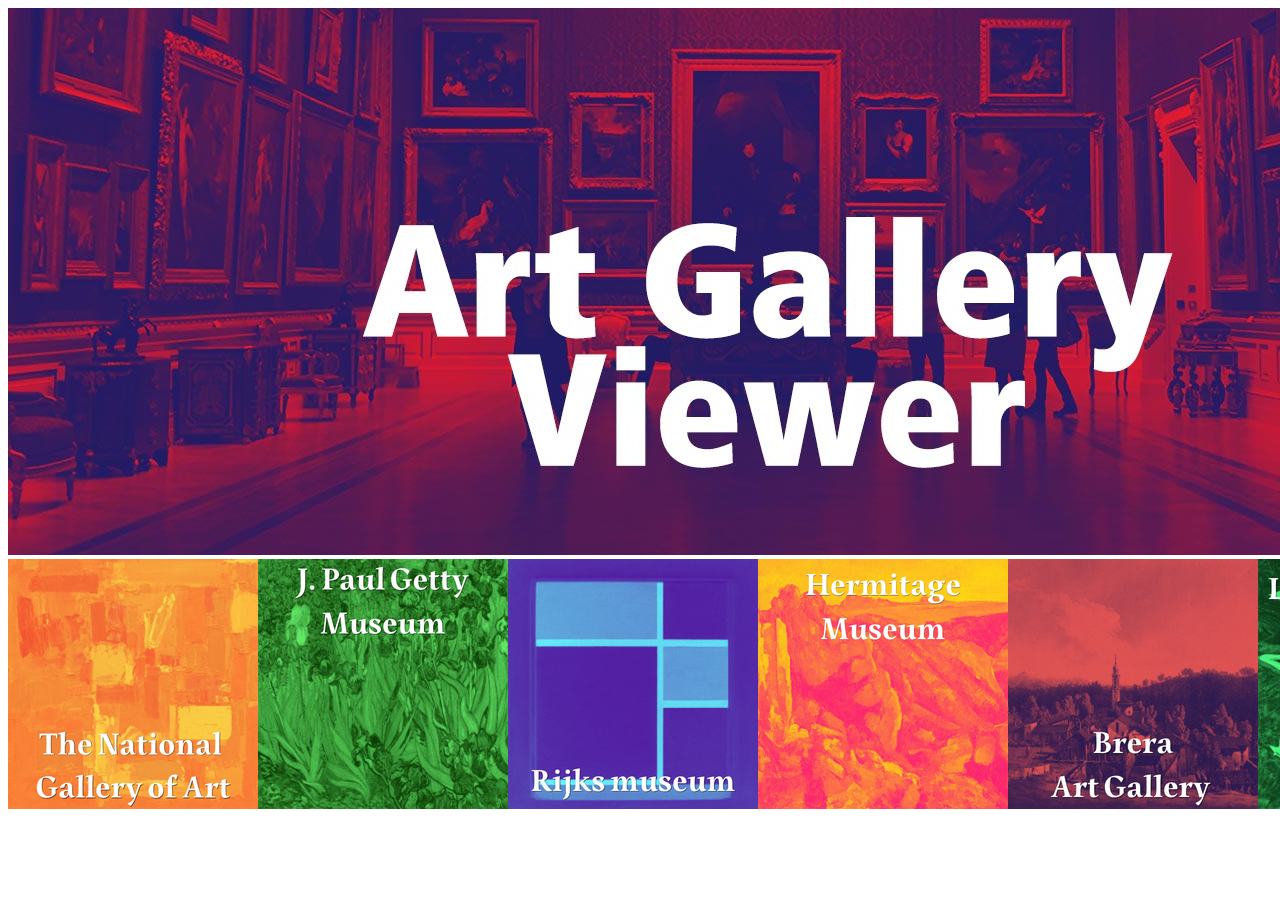
==== index.html @ 43ebd508 "بناء الهياكل الاولية للصفحة الرئيسة وصفحات المعارض" ====
<!DOCTYPE html>
 <head>
  <title>Gallery Art Viewer</title>
  <meta charset="UTF-8">
  <meta name="description" content="Explore contemporary art exhibitions, original paintings, and creative artwork by featured artists. Discover unique visual collections and visit our digital gallery.">
</head>
<body>
  <img src="imgs/headers/gallery-header.jpg" alt ="Art gallery viewer">

  <div style="white-space: nowrap;">

  <a href="nga.html"><img src="imgs/ICONS/NGA ICON.png" alt ="national gallery of art"></a><a href="getty.html"><img src="imgs/ICONS/GETTY ICON.png" alt ="J. Paul Getty Museum"></a><a href="rijks.html"><img src="imgs/ICONS/RIJKS ICON.png" alt ="Rijks museum"></a><a href="hermitage.html"><img src="imgs/ICONS/HERMITAGE ICON.png" alt ="Hermitage Museum"></a><a href="brera.html"><img src="imgs/ICONS/BRERA ICON.png" alt ="Brera Art Gallery"></a><a href="louvre.html"><img src="imgs/ICONS/LOUVRE ICON.png" alt ="Louvre Museum"></a>
  </div>
</body>

</html>
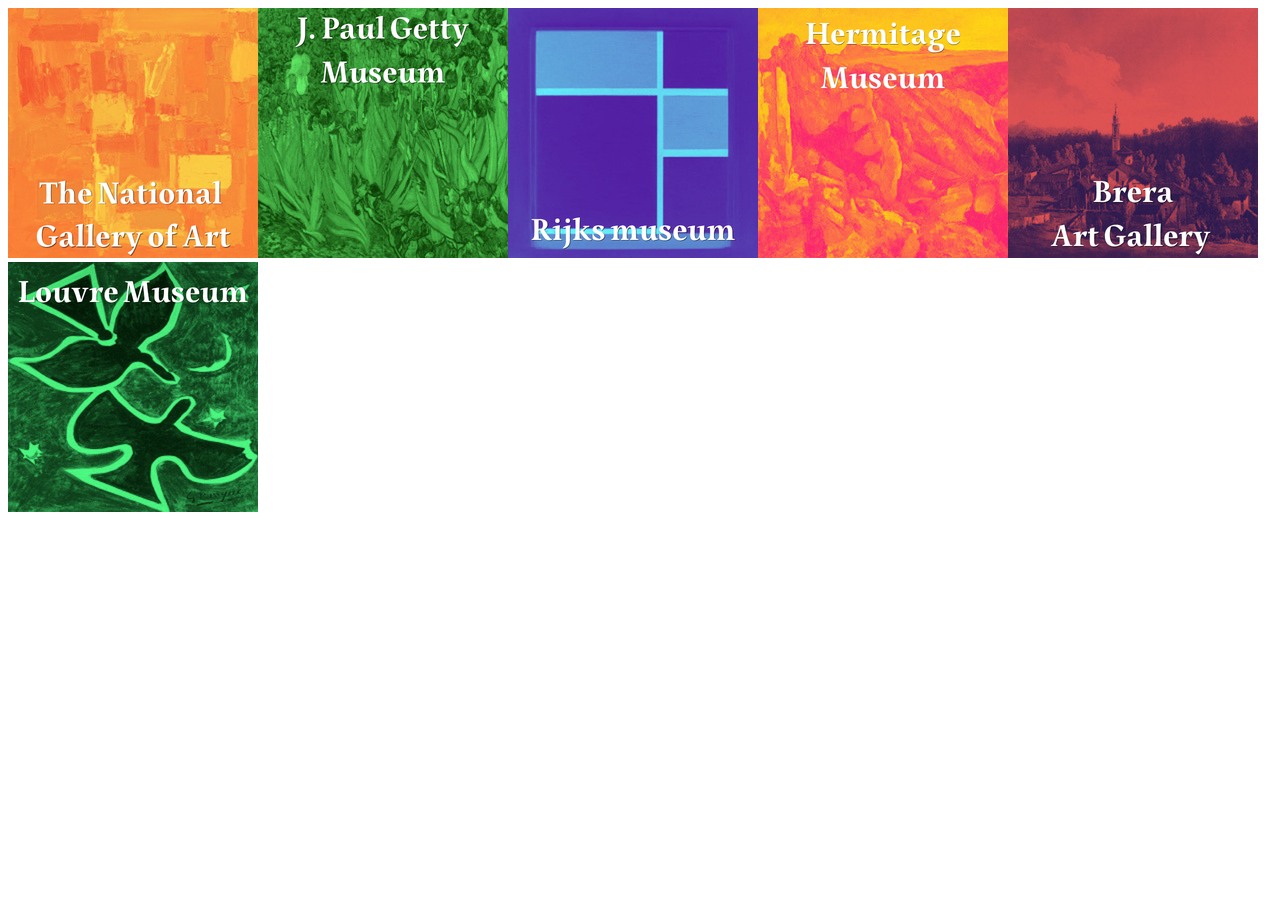
==== commit 1c9410c8: "اضافة ملف css اضافة لوقو وتنسيقات بسيطة على بطاقات المعارض" ====
--- a/index.html
+++ b/index.html
@@ -3,13 +3,16 @@
   <title>Gallery Art Viewer</title>
   <meta charset="UTF-8">
   <meta name="description" content="Explore contemporary art exhibitions, original paintings, and creative artwork by featured artists. Discover unique visual collections and visit our digital gallery.">
+  <link rel="stylesheet" href="Style.css">  <!-- linking html page to css file -->
 </head>
 <body>
-  <img src="imgs/headers/gallery-header.jpg" alt ="Art gallery viewer">
+  <header>
+  
+  </header>
 
-  <div style="white-space: nowrap;">
+  <div>
 
-  <a href="nga.html"><img src="imgs/ICONS/NGA ICON.png" alt ="national gallery of art"></a><a href="getty.html"><img src="imgs/ICONS/GETTY ICON.png" alt ="J. Paul Getty Museum"></a><a href="rijks.html"><img src="imgs/ICONS/RIJKS ICON.png" alt ="Rijks museum"></a><a href="hermitage.html"><img src="imgs/ICONS/HERMITAGE ICON.png" alt ="Hermitage Museum"></a><a href="brera.html"><img src="imgs/ICONS/BRERA ICON.png" alt ="Brera Art Gallery"></a><a href="louvre.html"><img src="imgs/ICONS/LOUVRE ICON.png" alt ="Louvre Museum"></a>
+  <a  href="nga.html"><img class ="icon" src="imgs/ICONS/NGA ICON.png" alt ="national gallery of art"></a><a href="getty.html"><img class ="icon" src="imgs/ICONS/GETTY ICON.png" alt ="J. Paul Getty Museum"></a><a href="rijks.html"><img class ="icon" src="imgs/ICONS/RIJKS ICON.png" alt ="Rijks museum"></a><a href="hermitage.html"><img class="icon" src="imgs/ICONS/HERMITAGE ICON.png" alt ="Hermitage Museum"></a><a href="brera.html"><img class ="icon" src="imgs/ICONS/BRERA ICON.png" alt ="Brera Art Gallery"></a><a href="louvre.html"><img class ="icon" src="imgs/ICONS/LOUVRE ICON.png" alt ="Louvre Museum"></a>
   </div>
 </body>
 
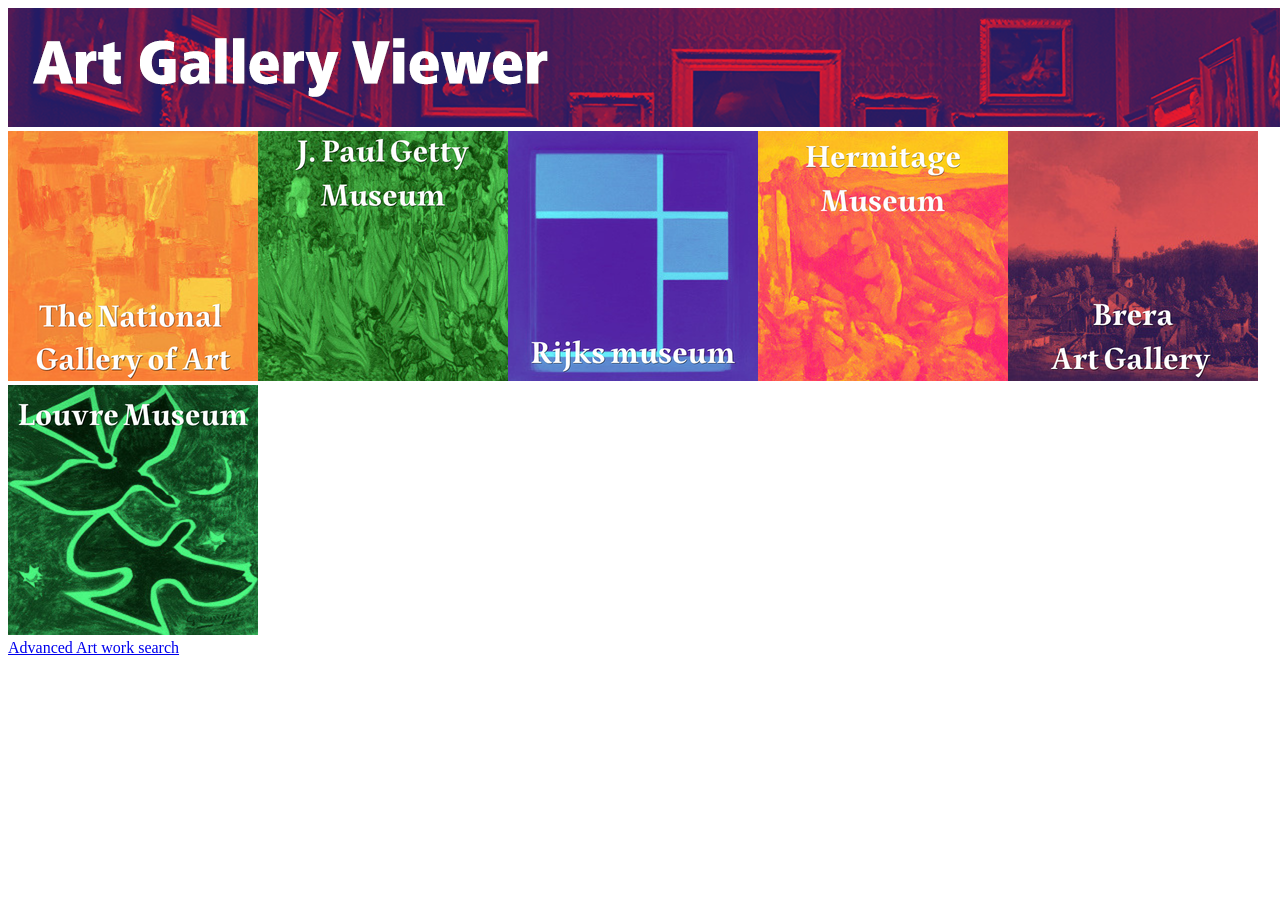
==== commit e73e62a3: "تصحيح الاخطاء السابقة واضافة صفحة Advanced art work search وتنسيقها بال css" ====
--- a/index.html
+++ b/index.html
@@ -1,19 +1,30 @@
 <!DOCTYPE html>
- <head>
+
+<head>
   <title>Gallery Art Viewer</title>
   <meta charset="UTF-8">
-  <meta name="description" content="Explore contemporary art exhibitions, original paintings, and creative artwork by featured artists. Discover unique visual collections and visit our digital gallery.">
-  <link rel="stylesheet" href="Style.css">  <!-- linking html page to css file -->
+  <meta name="description"
+    content="Explore contemporary art exhibitions, original paintings, and creative artwork by featured artists. Discover unique visual collections and visit our digital gallery.">
+  <link rel="stylesheet" href="Style.css"> <!-- linking html page to css file -->
 </head>
+
 <body>
   <header>
-  
+    <a href="index.html"><img src="imgs/headers/gallery-thin.png" alt="Art gallery viewer"></a>
   </header>
+  <main>
+    <div>
 
-  <div>
+     <a href="gallery1.html"><img class="icon" src="imgs/ICONS/NGA ICON.png" alt="national gallery of art"></a><a
+      href="gallery2.html"><img class="icon" src="imgs/ICONS/GETTY ICON.png" alt="J. Paul Getty Museum"></a><a
+      href="gallery3.html"><img class="icon" src="imgs/ICONS/RIJKS ICON.png" alt="Rijks museum"></a><a
+      href="gallery4.html"><img class="icon" src="imgs/ICONS/HERMITAGE ICON.png" alt="Hermitage Museum"></a><a
+      href="gallery5.html"><img class="icon" src="imgs/ICONS/BRERA ICON.png" alt="Brera Art Gallery"></a><a
+      href="gallery6.html"><img class="icon" src="imgs/ICONS/LOUVRE ICON.png" alt="Louvre Museum"></a>
+    </div>
+         <a class="search" href="searchPage.html">Advanced Art work search</a>
 
-  <a  href="nga.html"><img class ="icon" src="imgs/ICONS/NGA ICON.png" alt ="national gallery of art"></a><a href="getty.html"><img class ="icon" src="imgs/ICONS/GETTY ICON.png" alt ="J. Paul Getty Museum"></a><a href="rijks.html"><img class ="icon" src="imgs/ICONS/RIJKS ICON.png" alt ="Rijks museum"></a><a href="hermitage.html"><img class="icon" src="imgs/ICONS/HERMITAGE ICON.png" alt ="Hermitage Museum"></a><a href="brera.html"><img class ="icon" src="imgs/ICONS/BRERA ICON.png" alt ="Brera Art Gallery"></a><a href="louvre.html"><img class ="icon" src="imgs/ICONS/LOUVRE ICON.png" alt ="Louvre Museum"></a>
-  </div>
+  </main>
 </body>
 
 </html>
